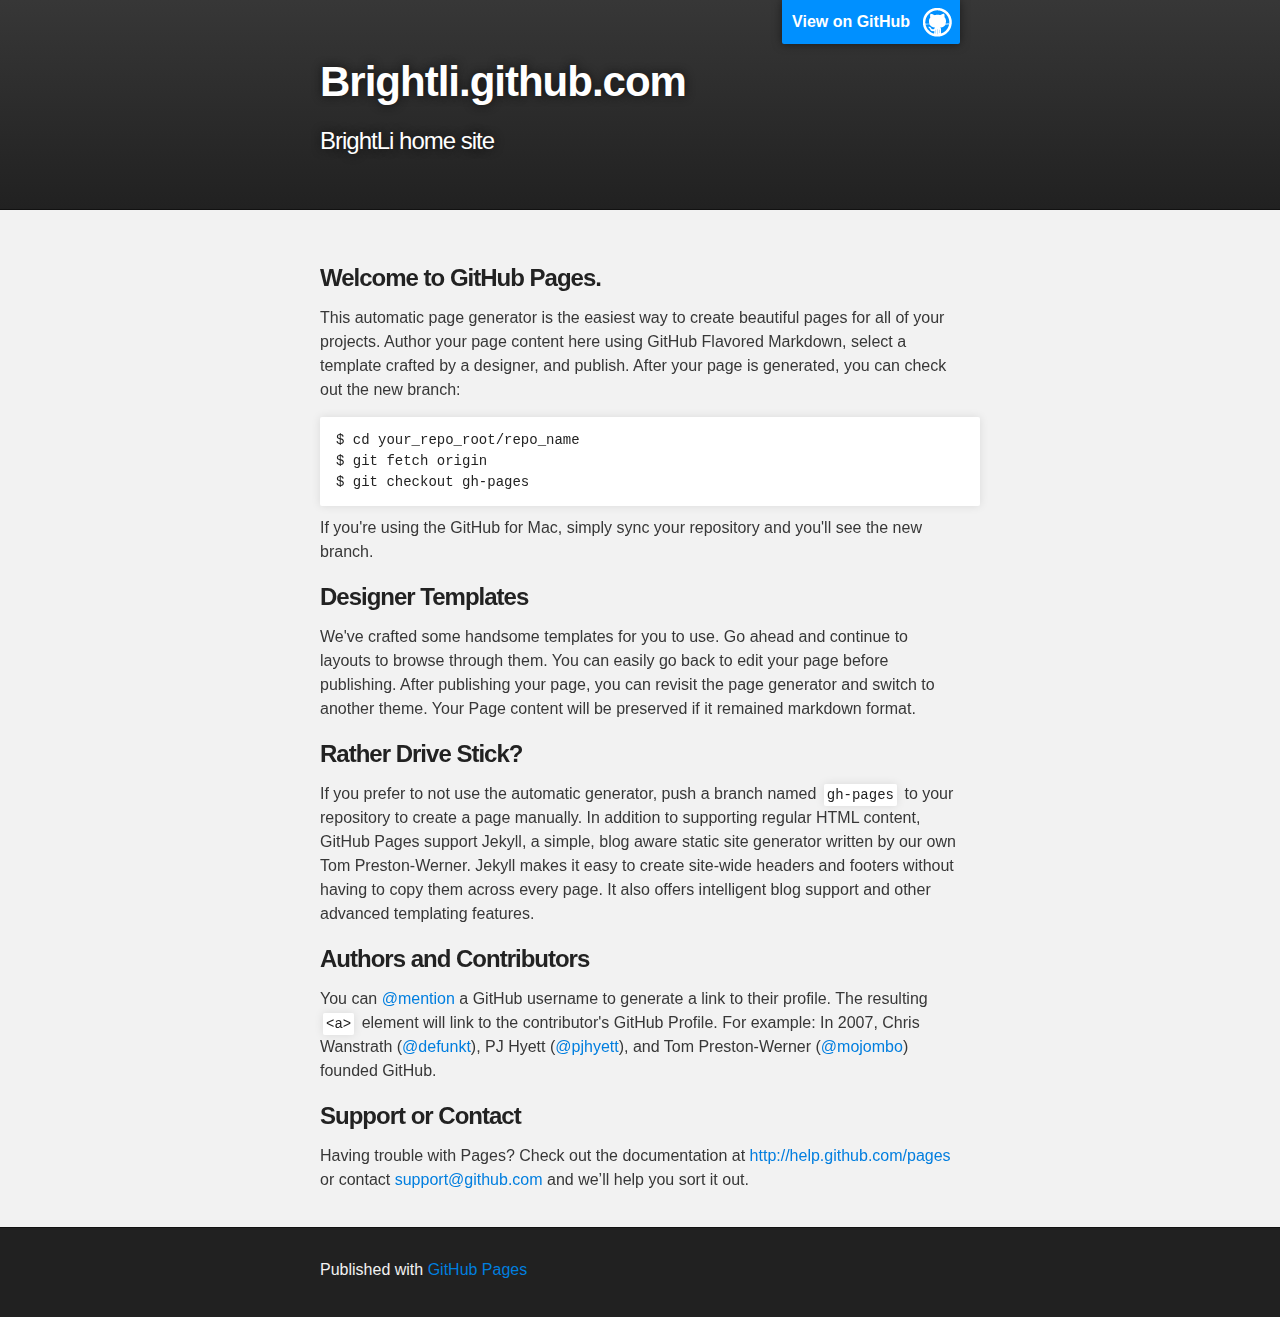
==== index.html @ 5919e9d5 "Replace master branch with page content via GitHub" ====
<!DOCTYPE html>
<html>

  <head>
    <meta charset='utf-8' />
    <meta http-equiv="X-UA-Compatible" content="chrome=1" />
    <meta name="description" content="Brightli.github.com : BrightLi home site" />

    <link rel="stylesheet" type="text/css" media="screen" href="stylesheets/stylesheet.css">

    <title>Brightli.github.com</title>
  </head>

  <body>

    <!-- HEADER -->
    <div id="header_wrap" class="outer">
        <header class="inner">
          <a id="forkme_banner" href="https://github.com/brightli">View on GitHub</a>

          <h1 id="project_title">Brightli.github.com</h1>
          <h2 id="project_tagline">BrightLi home site</h2>

        </header>
    </div>

    <!-- MAIN CONTENT -->
    <div id="main_content_wrap" class="outer">
      <section id="main_content" class="inner">
        <h3>Welcome to GitHub Pages.</h3>

<p>This automatic page generator is the easiest way to create beautiful pages for all of your projects. Author your page content here using GitHub Flavored Markdown, select a template crafted by a designer, and publish. After your page is generated, you can check out the new branch:</p>

<pre><code>$ cd your_repo_root/repo_name
$ git fetch origin
$ git checkout gh-pages
</code></pre>

<p>If you're using the GitHub for Mac, simply sync your repository and you'll see the new branch.</p>

<h3>Designer Templates</h3>

<p>We've crafted some handsome templates for you to use. Go ahead and continue to layouts to browse through them. You can easily go back to edit your page before publishing. After publishing your page, you can revisit the page generator and switch to another theme. Your Page content will be preserved if it remained markdown format.</p>

<h3>Rather Drive Stick?</h3>

<p>If you prefer to not use the automatic generator, push a branch named <code>gh-pages</code> to your repository to create a page manually. In addition to supporting regular HTML content, GitHub Pages support Jekyll, a simple, blog aware static site generator written by our own Tom Preston-Werner. Jekyll makes it easy to create site-wide headers and footers without having to copy them across every page. It also offers intelligent blog support and other advanced templating features.</p>

<h3>Authors and Contributors</h3>

<p>You can <a href="https://github.com/blog/821" class="user-mention">@mention</a> a GitHub username to generate a link to their profile. The resulting <code>&lt;a&gt;</code> element will link to the contributor's GitHub Profile. For example: In 2007, Chris Wanstrath (<a href="https://github.com/defunkt" class="user-mention">@defunkt</a>), PJ Hyett (<a href="https://github.com/pjhyett" class="user-mention">@pjhyett</a>), and Tom Preston-Werner (<a href="https://github.com/mojombo" class="user-mention">@mojombo</a>) founded GitHub.</p>

<h3>Support or Contact</h3>

<p>Having trouble with Pages? Check out the documentation at <a href="http://help.github.com/pages">http://help.github.com/pages</a> or contact <a href="mailto:support@github.com">support@github.com</a> and we’ll help you sort it out.</p>
      </section>
    </div>

    <!-- FOOTER  -->
    <div id="footer_wrap" class="outer">
      <footer class="inner">
        <p>Published with <a href="http://pages.github.com">GitHub Pages</a></p>
      </footer>
    </div>

    

  </body>
</html>
---- stylesheets/stylesheet.css ----
/*******************************************************************************
Slate Theme for Github Pages
by Jason Costello, @jsncostello
*******************************************************************************/

@import url(pygment_trac.css);

/*******************************************************************************
MeyerWeb Reset
*******************************************************************************/

html, body, div, span, applet, object, iframe,
h1, h2, h3, h4, h5, h6, p, blockquote, pre,
a, abbr, acronym, address, big, cite, code,
del, dfn, em, img, ins, kbd, q, s, samp,
small, strike, strong, sub, sup, tt, var,
b, u, i, center,
dl, dt, dd, ol, ul, li,
fieldset, form, label, legend,
table, caption, tbody, tfoot, thead, tr, th, td,
article, aside, canvas, details, embed,
figure, figcaption, footer, header, hgroup,
menu, nav, output, ruby, section, summary,
time, mark, audio, video {
  margin: 0;
  padding: 0;
  border: 0;
  font: inherit;
  vertical-align: baseline;
}

/* HTML5 display-role reset for older browsers */
article, aside, details, figcaption, figure,
footer, header, hgroup, menu, nav, section {
  display: block;
}

ol, ul {
  list-style: none;
}

blockquote, q {
}

table {
  border-collapse: collapse;
  border-spacing: 0;
}

a:focus {
  outline: none;
}

/*******************************************************************************
Theme Styles
*******************************************************************************/

body {
  box-sizing: border-box;
  color:#373737;
  background: #212121;
  font-size: 16px;
  font-family: 'Myriad Pro', Calibri, Helvetica, Arial, sans-serif;
  line-height: 1.5;
  -webkit-font-smoothing: antialiased;
}

h1, h2, h3, h4, h5, h6 {
  margin: 10px 0;
  font-weight: 700;
  color:#222222;
  font-family: 'Lucida Grande', 'Calibri', Helvetica, Arial, sans-serif;
  letter-spacing: -1px;
}

h1 {
  font-size: 36px;
  font-weight: 700;
}

h2 {
  padding-bottom: 10px;
  font-size: 32px;
  background: url('../images/bg_hr.png') repeat-x bottom;
}

h3 {
  font-size: 24px;
}

h4 {
  font-size: 21px;
}

h5 {
  font-size: 18px;
}

h6 {
  font-size: 16px;
}

p {
  margin: 10px 0 15px 0;
}

footer p {
  color: #f2f2f2;
}

a {
  text-decoration: none;
  color: #007edf;
  text-shadow: none;

  transition: color 0.5s ease;
  transition: text-shadow 0.5s ease;
  -webkit-transition: color 0.5s ease;
  -webkit-transition: text-shadow 0.5s ease;
  -moz-transition: color 0.5s ease;
  -moz-transition: text-shadow 0.5s ease;
  -o-transition: color 0.5s ease;
  -o-transition: text-shadow 0.5s ease;
  -ms-transition: color 0.5s ease;
  -ms-transition: text-shadow 0.5s ease;
}

#main_content a:hover {
  color: #0069ba;
  text-shadow: #0090ff 0px 0px 2px;
}

footer a:hover {
  color: #43adff;
  text-shadow: #0090ff 0px 0px 2px;
}

em {
  font-style: italic;
}

strong {
  font-weight: bold;
}

img {
  position: relative;
  margin: 0 auto;
  max-width: 739px;
  padding: 5px;
  margin: 10px 0 10px 0;
  border: 1px solid #ebebeb;

  box-shadow: 0 0 5px #ebebeb;
  -webkit-box-shadow: 0 0 5px #ebebeb;
  -moz-box-shadow: 0 0 5px #ebebeb;
  -o-box-shadow: 0 0 5px #ebebeb;
  -ms-box-shadow: 0 0 5px #ebebeb;
}

pre, code {
  width: 100%;
  color: #222;
  background-color: #fff;

  font-family: Monaco, "Bitstream Vera Sans Mono", "Lucida Console", Terminal, monospace;
  font-size: 14px;

  border-radius: 2px;
  -moz-border-radius: 2px;
  -webkit-border-radius: 2px;



}

pre {
  width: 100%;
  padding: 10px;
  box-shadow: 0 0 10px rgba(0,0,0,.1);
  overflow: auto;
}

code {
  padding: 3px;
  margin: 0 3px;
  box-shadow: 0 0 10px rgba(0,0,0,.1);
}

pre code {
  display: block;
  box-shadow: none;
}

blockquote {
  color: #666;
  margin-bottom: 20px;
  padding: 0 0 0 20px;
  border-left: 3px solid #bbb;
}

ul, ol, dl {
  margin-bottom: 15px
}

ul li {
  list-style: inside;
  padding-left: 20px;
}

ol li {
  list-style: decimal inside;
  padding-left: 20px;
}

dl dt {
  font-weight: bold;
}

dl dd {
  padding-left: 20px;
  font-style: italic;
}

dl p {
  padding-left: 20px;
  font-style: italic;
}

hr {
  height: 1px;
  margin-bottom: 5px;
  border: none;
  background: url('../images/bg_hr.png') repeat-x center;
}

table {
  border: 1px solid #373737;
  margin-bottom: 20px;
  text-align: left;
 }

th {
  font-family: 'Lucida Grande', 'Helvetica Neue', Helvetica, Arial, sans-serif;
  padding: 10px;
  background: #373737;
  color: #fff;
 }

td {
  padding: 10px;
  border: 1px solid #373737;
 }

form {
  background: #f2f2f2;
  padding: 20px;
}

img {
  width: 100%;
  max-width: 100%;
}

/*******************************************************************************
Full-Width Styles
*******************************************************************************/

.outer {
  width: 100%;
}

.inner {
  position: relative;
  max-width: 640px;
  padding: 20px 10px;
  margin: 0 auto;
}

#forkme_banner {
  display: block;
  position: absolute;
  top:0;
  right: 10px;
  z-index: 10;
  padding: 10px 50px 10px 10px;
  color: #fff;
  background: url('../images/blacktocat.png') #0090ff no-repeat 95% 50%;
  font-weight: 700;
  box-shadow: 0 0 10px rgba(0,0,0,.5);
  border-bottom-left-radius: 2px;
  border-bottom-right-radius: 2px;
}

#header_wrap {
  background: #212121;
  background: -moz-linear-gradient(top, #373737, #212121);
  background: -webkit-linear-gradient(top, #373737, #212121);
  background: -ms-linear-gradient(top, #373737, #212121);
  background: -o-linear-gradient(top, #373737, #212121);
  background: linear-gradient(top, #373737, #212121);
}

#header_wrap .inner {
  padding: 50px 10px 30px 10px;
}

#project_title {
  margin: 0;
  color: #fff;
  font-size: 42px;
  font-weight: 700;
  text-shadow: #111 0px 0px 10px;
}

#project_tagline {
  color: #fff;
  font-size: 24px;
  font-weight: 300;
  background: none;
  text-shadow: #111 0px 0px 10px;
}

#downloads {
  position: absolute;
  width: 210px;
  z-index: 10;
  bottom: -40px;
  right: 0;
  height: 70px;
  background: url('../images/icon_download.png') no-repeat 0% 90%;
}

.zip_download_link {
  display: block;
  float: right;
  width: 90px;
  height:70px;
  text-indent: -5000px;
  overflow: hidden;
  background: url(../images/sprite_download.png) no-repeat bottom left;
}

.tar_download_link {
  display: block;
  float: right;
  width: 90px;
  height:70px;
  text-indent: -5000px;
  overflow: hidden;
  background: url(../images/sprite_download.png) no-repeat bottom right;
  margin-left: 10px;
}

.zip_download_link:hover {
  background: url(../images/sprite_download.png) no-repeat top left;
}

.tar_download_link:hover {
  background: url(../images/sprite_download.png) no-repeat top right;
}

#main_content_wrap {
  background: #f2f2f2;
  border-top: 1px solid #111;
  border-bottom: 1px solid #111;
}

#main_content {
  padding-top: 40px;
}

#footer_wrap {
  background: #212121;
}



/*******************************************************************************
Small Device Styles
*******************************************************************************/

@media screen and (max-width: 480px) {
  body {
    font-size:14px;
  }

  #downloads {
    display: none;
  }

  .inner {
    min-width: 320px;
    max-width: 480px;
  }

  #project_title {
  font-size: 32px;
  }

  h1 {
    font-size: 28px;
  }

  h2 {
    font-size: 24px;
  }

  h3 {
    font-size: 21px;
  }

  h4 {
    font-size: 18px;
  }

  h5 {
    font-size: 14px;
  }

  h6 {
    font-size: 12px;
  }

  code, pre {
    min-width: 320px;
    max-width: 480px;
    font-size: 11px;
  }

}
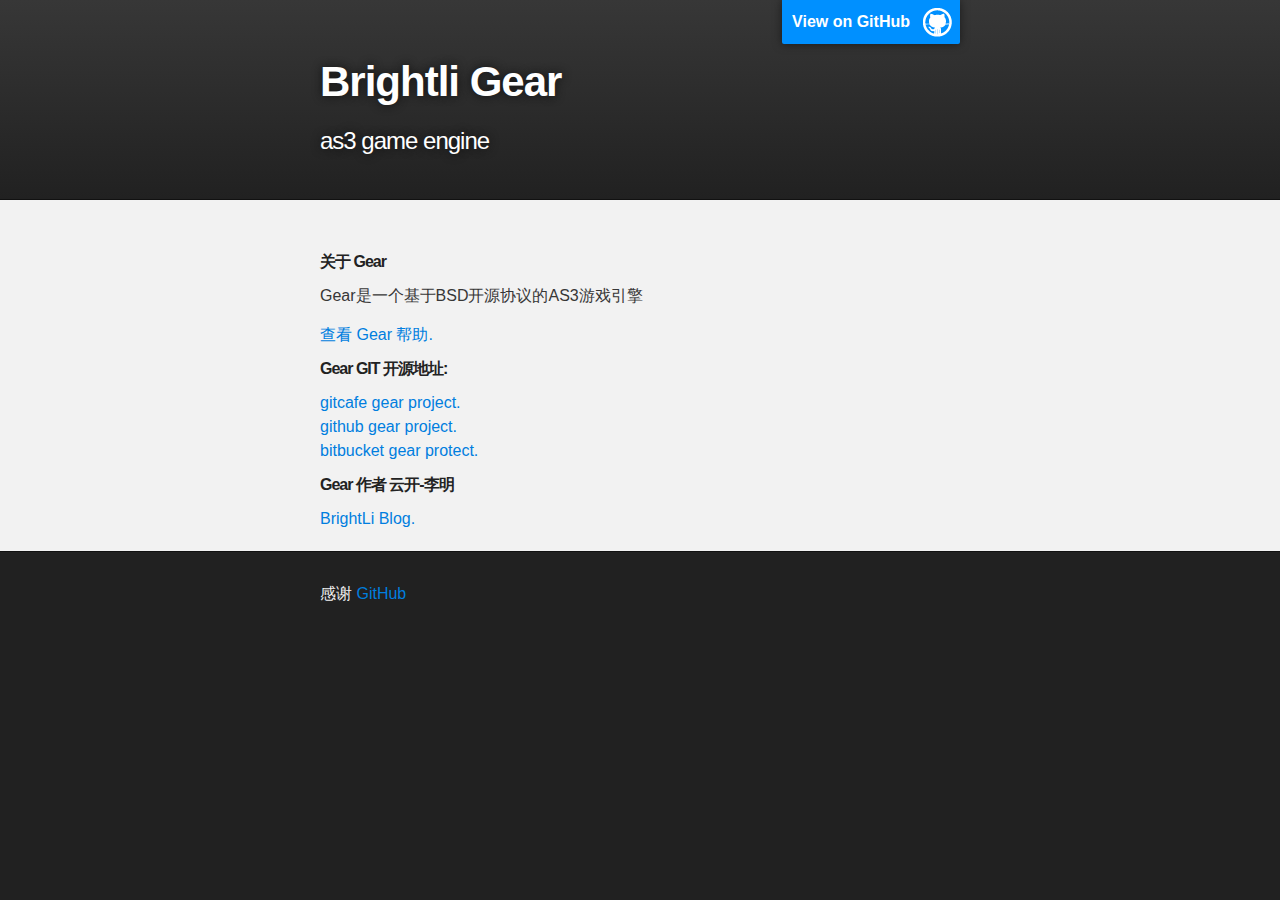
==== commit c8e85d67: "update" ====
--- a/index.html
+++ b/index.html
@@ -1,69 +1,38 @@
 <!DOCTYPE html>
 <html>
-
   <head>
     <meta charset='utf-8' />
     <meta http-equiv="X-UA-Compatible" content="chrome=1" />
     <meta name="description" content="Brightli.github.com : BrightLi home site" />
-
     <link rel="stylesheet" type="text/css" media="screen" href="stylesheets/stylesheet.css">
-
-    <title>Brightli.github.com</title>
+    <title>Gear Home</title>
   </head>
-
   <body>
-
     <!-- HEADER -->
     <div id="header_wrap" class="outer">
         <header class="inner">
           <a id="forkme_banner" href="https://github.com/brightli">View on GitHub</a>
-
-          <h1 id="project_title">Brightli.github.com</h1>
-          <h2 id="project_tagline">BrightLi home site</h2>
-
+          <h6 id="project_title">Brightli Gear</h6>
+          <h3 id="project_tagline">as3 game engine</h3>
         </header>
     </div>
-
-    <!-- MAIN CONTENT -->
-    <div id="main_content_wrap" class="outer">
-      <section id="main_content" class="inner">
-        <h3>Welcome to GitHub Pages.</h3>
-
-<p>This automatic page generator is the easiest way to create beautiful pages for all of your projects. Author your page content here using GitHub Flavored Markdown, select a template crafted by a designer, and publish. After your page is generated, you can check out the new branch:</p>
-
-<pre><code>$ cd your_repo_root/repo_name
-$ git fetch origin
-$ git checkout gh-pages
-</code></pre>
-
-<p>If you're using the GitHub for Mac, simply sync your repository and you'll see the new branch.</p>
-
-<h3>Designer Templates</h3>
-
-<p>We've crafted some handsome templates for you to use. Go ahead and continue to layouts to browse through them. You can easily go back to edit your page before publishing. After publishing your page, you can revisit the page generator and switch to another theme. Your Page content will be preserved if it remained markdown format.</p>
-
-<h3>Rather Drive Stick?</h3>
-
-<p>If you prefer to not use the automatic generator, push a branch named <code>gh-pages</code> to your repository to create a page manually. In addition to supporting regular HTML content, GitHub Pages support Jekyll, a simple, blog aware static site generator written by our own Tom Preston-Werner. Jekyll makes it easy to create site-wide headers and footers without having to copy them across every page. It also offers intelligent blog support and other advanced templating features.</p>
-
-<h3>Authors and Contributors</h3>
-
-<p>You can <a href="https://github.com/blog/821" class="user-mention">@mention</a> a GitHub username to generate a link to their profile. The resulting <code>&lt;a&gt;</code> element will link to the contributor's GitHub Profile. For example: In 2007, Chris Wanstrath (<a href="https://github.com/defunkt" class="user-mention">@defunkt</a>), PJ Hyett (<a href="https://github.com/pjhyett" class="user-mention">@pjhyett</a>), and Tom Preston-Werner (<a href="https://github.com/mojombo" class="user-mention">@mojombo</a>) founded GitHub.</p>
-
-<h3>Support or Contact</h3>
-
-<p>Having trouble with Pages? Check out the documentation at <a href="http://help.github.com/pages">http://help.github.com/pages</a> or contact <a href="mailto:support@github.com">support@github.com</a> and we’ll help you sort it out.</p>
-      </section>
-    </div>
-
-    <!-- FOOTER  -->
-    <div id="footer_wrap" class="outer">
-      <footer class="inner">
-        <p>Published with <a href="http://pages.github.com">GitHub Pages</a></p>
-      </footer>
-    </div>
-
-    
-
-  </body>
+<div id="main_content_wrap" class="outer">
+<section id="main_content" class="inner">
+<h6>关于 Gear</h6>
+<p>Gear是一个基于BSD开源协议的AS3游戏引擎</p>
+<a href="https://gitcafe.com/brightli/gear_help/blob/master/README.md#code">查看 Gear 帮助.</a></br>
+<h6>Gear GIT 开源地址:</h6>
+<a href="https://brightli.gitcafe.com/gear">gitcafe gear project.</a></br>
+<a href="https://brightli.github.com/gear">github gear project.</a></br>
+<a href="https://brightli.bitbucket.org/gear">bitbucket gear protect.</a>
+<h6>Gear 作者 云开-李明</h6>
+<a href="https://gitcafe.com/brightli/gear_help/raw/master/blog/index.html">BrightLi Blog.</a></br>
+</section>
+</div>
+<div id="footer_wrap" class="outer">
+<footer class="inner">
+<p>感谢 <a href="http://pages.github.com">GitHub</a></p>
+</footer>
+</div>
+</body>
 </html>
